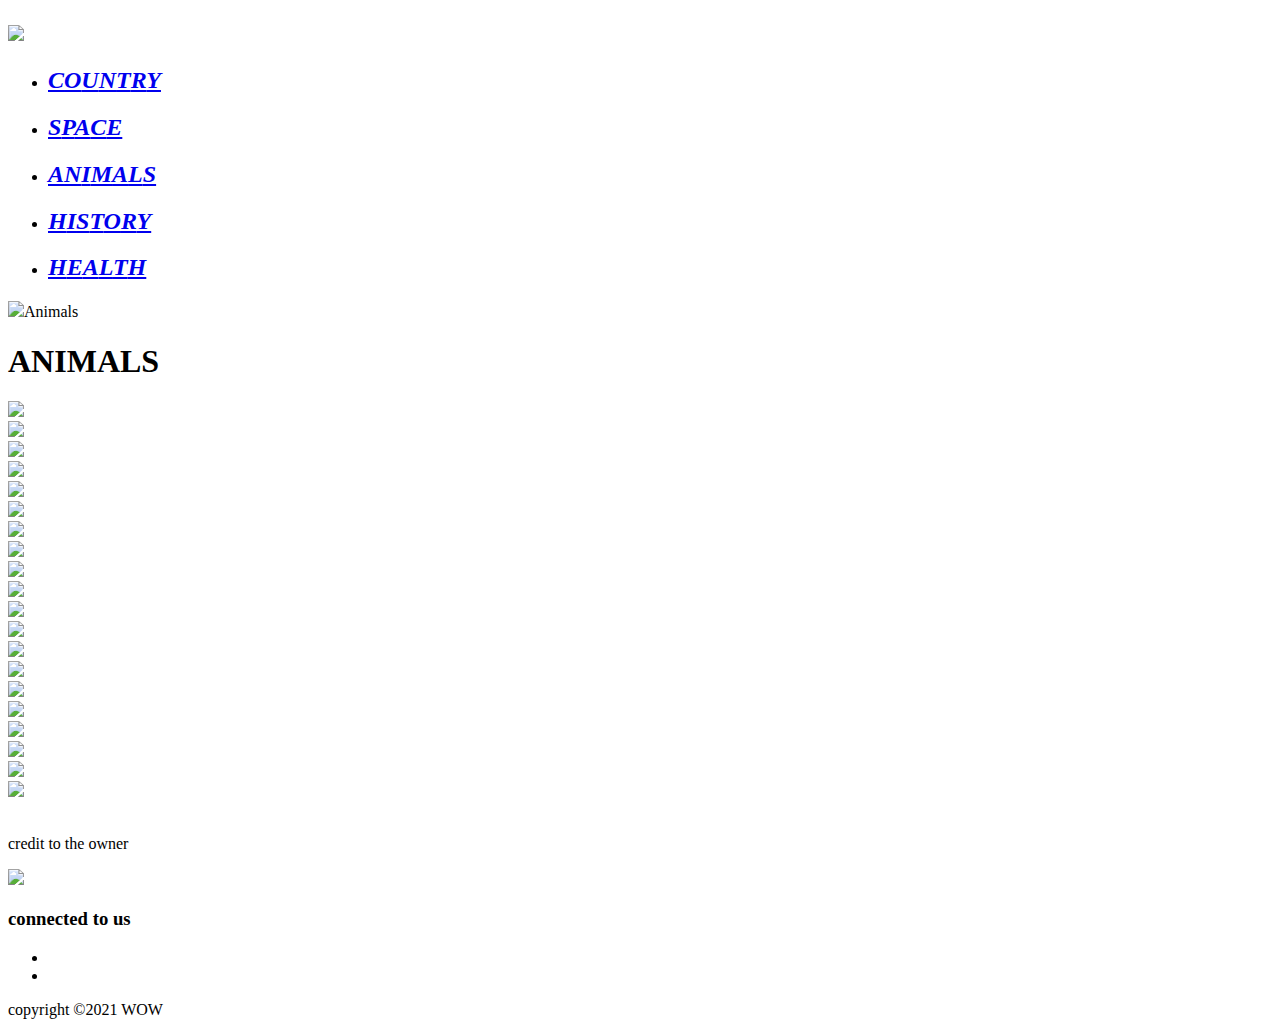
==== animals.html @ b7f02f97 "Add files via upload" ====
<!DOCTYPE html>
<html lang="en">
<head>
  <meta charset="UTF-8">
  <meta http-equiv="X-UA-Compatible" content="IE=edge">
  <meta name="viewport" content="width=device-width, initial-scale=1.0">
  <link rel="stylesheet" href="style.css">
  <link rel="stylesheet" href="https://pro.fontawesome.com/releases/v5.10.0/css/all.css" integrity="sha384-AYmEC3Yw5cVb3ZcuHtOA93w35dYTsvhLPVnYs9eStHfGJvOvKxVfELGroGkvsg+p" crossorigin="anonymous"/>
  <title>WOW</title>




  <nav class="navbar">
    <div class="brand-tittle"><h2> <img src="img/WOW.logo1.png"></h2>
    </div>
    </div>
    <a href="#" class="toggle-button">
      <span class="bar"></span>
      <span class="bar"></span>
      <span class="bar"></span>
    </a>
    <div class="navbar-links">
      <ul>
        <li><a href="amzingplacearoungtheworld.html"><h2><i class="ok">C</i><i class="yo">O</i><i class="yoo">U</i><i class="ok">N</i><i class="yo">T</i><i class="yoo">R</i><i class="ok">Y</i></h2></a></li>
        <li><a href="space.html"><h2><i class="yo">S</i><i class="yoo">P</i><i class="ok">A</i><i class="yo">C</i><i class="yoo">E</i></h2></a></li>
        <li><a href="animals.html"><h2><i class="ok">A</i><i class="yo">N</i><i class="yoo">I</i><i class="ok">M</i><i class="yo">A</i><i class="yoo">L</i><i class="ok">S</i></h2></a></li>
        <li><a href="histrory.html"><h2><i class="ok">H</i><i class="yo">I</i><i class="yoo">S</i><i class="ok">T</i><i class="yo">O</i><i class="yoo">R</i><i class="ok">Y</i></h2></a></li>
        <li><a href="healthy.html"><h2><i class="ok">H</i><i class="yo">E</i><i class="yoo">A</i><i class="ok">L</i><i class="yo">T</i><i class="yoo">H</i></h2></a></li>
      </ul>
    </div>
  </nav>
  
  


 
  <div class="wrap">
    <div id="slider">
      
      <div class="slide slide4">
        <div class="slide-content">
          <img src="WOW/WOW.logo.png"/><span>Animals</span>
         </div>
      </div>
    </div>
  </div>
  <div class="icon-bar">
    <a href="file:///C:/Users/CTT-PC/Desktop/index.html" class="home"><i class="far fa-home"></i></a>  
    <a href="#" class="return"><i class="fal fa-undo"></i></a>  
    <a href="https://www.instagram.com/w.o.w.education/" class="instagram"><i class="fab fa-instagram"></i></a> 
    <a href="https://www.pinterest.com/WOWedu2021/_saved/" class="pinterest"><i class="fab fa-pinterest-p"></i></a>
  </div>

  <h1>ANIMALS</h1>


  <div class="gallery">
    <div class="img-container">
      <img
      src="./previews/animal1-preview.png"
      data-original="animal1-full.png"
      />
     </div>
     <div class="img-container">
       <img
       src="./previews/animal2-preview.jpg"
       data-original="animal2-full.jpg"
       />
      </div>
     <div class="img-container">
       <img
       src="./previews/animal3-preview.jpg"
       data-original="animal3-full.jpg"
       />
      </div>
     <div class="img-container">
       <img
       src="./previews/animal4-preview.jpg"
       data-original="animal4-full.jpg"
       />
      </div>
      <div class="img-container">
       <img
       src="./previews/animal5-preview.jpg"
       data-original="animal5-full.jpg"
       />
      </div>
     <div class="img-container">
       <img
       src="./previews/animal6-preview.jpg"
       data-original="animal6-full.jpg"
       />
      </div>
      <div class="img-container">
       <img
       src="./previews/animal7-preview.jpg"
       data-original="animal7-full.jpg"
       />
      </div>
      <div class="img-container">
       <img
       src="./previews/animal8-preview.jpg"
       data-original="animal8-full.jpg"
       />
      </div>
      <div class="img-container">
       <img
       src="./previews/animal9-preview.jpg"
       data-original="animal9-full.jpg"
       />
      </div>
      <div class="img-container">
       <img
       src="./previews/animal10-preview.jpg"
       data-original="animal10-full.jpg"
       />
      </div>
      <div class="img-container">
       <img
       src="./previews/animal11-preview.jpg"
       data-original="animal11-full.jpg"
       />
      </div>
      <div class="img-container">
       <img
       src="./previews/animal12-preview.jpg"
       data-original="animal12-full.jpg"
       />
      </div>
      <div class="img-container">
       <img
       src="./previews/animal13-preview.jpg"
       data-original="animal13-full.jpg"
       />
      </div>
      <div class="img-container">
       <img
       src="./previews/animal14-preview.jpg"
       data-original="animal14-full.jpg"
       />
      </div>
      <div class="img-container">
       <img
       src="./previews/animal15-preview.jpg"
       data-original="animal15-full.jpg"
       />
      </div>
      <div class="img-container">
       <img
       src="./previews/animal16-preview.jpg"
       data-original="animal16-full.jpg"
       />
      </div>
      <div class="img-container">
       <img
       src="./previews/animal17-preview.jpg"
       data-original="animal17-full.jpg"
       />
      </div>
      <div class="img-container">
       <img
       src="./previews/animal18-preview.jpg"
       data-original="animal18-full.jpg"
       />
      </div>
      <div class="img-container">
       <img
       src="./previews/animal19-preview.jpg"
       data-original="animal19-full.jpg"
       />
      </div>
      <div class="img-container">
       <img
       src="./previews/animal20-preview.jpg"
       data-original="animal20-full.jpg"
       />
      </div>
     </div>
   </div>
  </div>
  <div class="modal">
    <img src="" alt="" class="full-img" />
    <p class="caption">credit to the owner</p>
  </div>
 <script src="./app.js"></script> 
</body>

<footer>
  <div class="footer-content">
    <img src="img/WOW.logo1.png"/>
    <h3>connected to us</h3>
    <ul class="social">
      <li><a href="https://www.instagram.com/w.o.w.education/"><i class="fab fa-instagram"></i></a></li>
      <li><a href="https://www.pinterest.com/WOWedu2021/_saved/"><i class="fab fa-pinterest-p"></i></a></li>
    </li>
    </ul>
    <p>copyright &copy;2021 WOW</p>
  </div>
</footer>
</html>
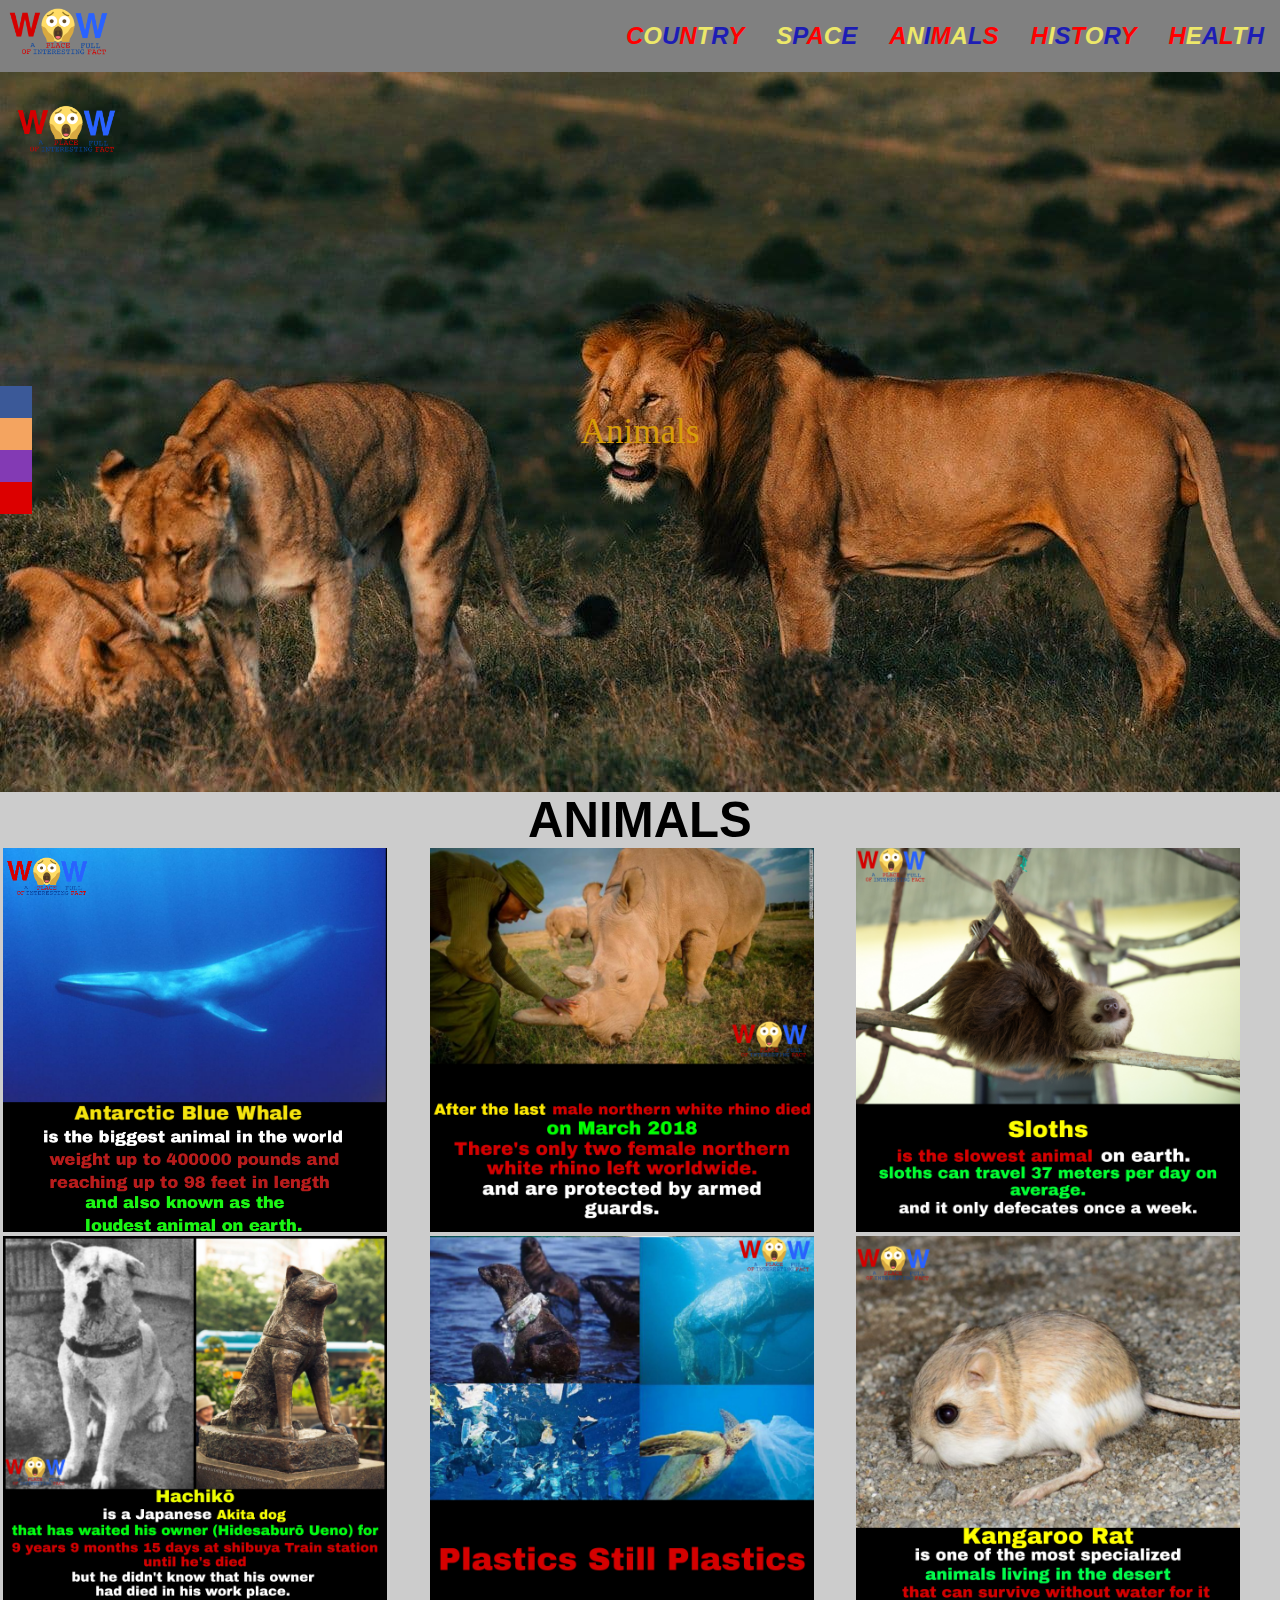
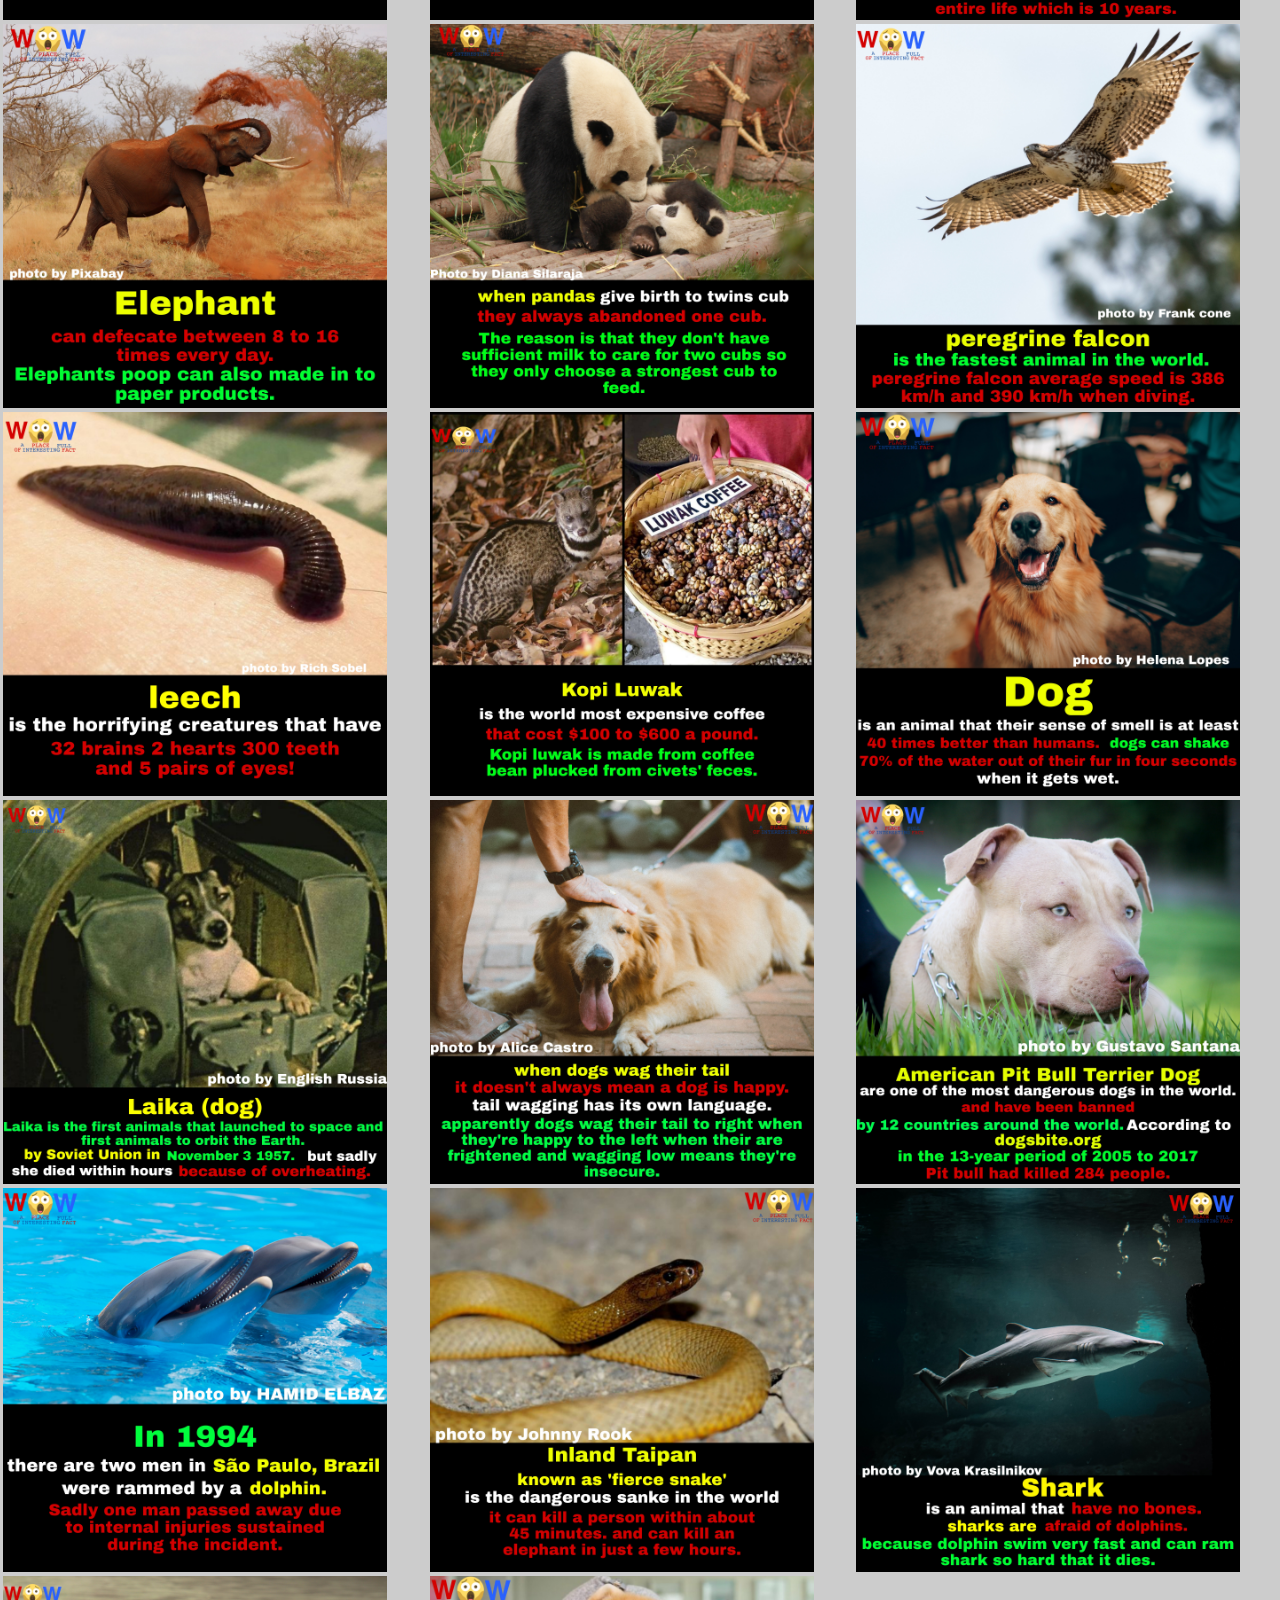
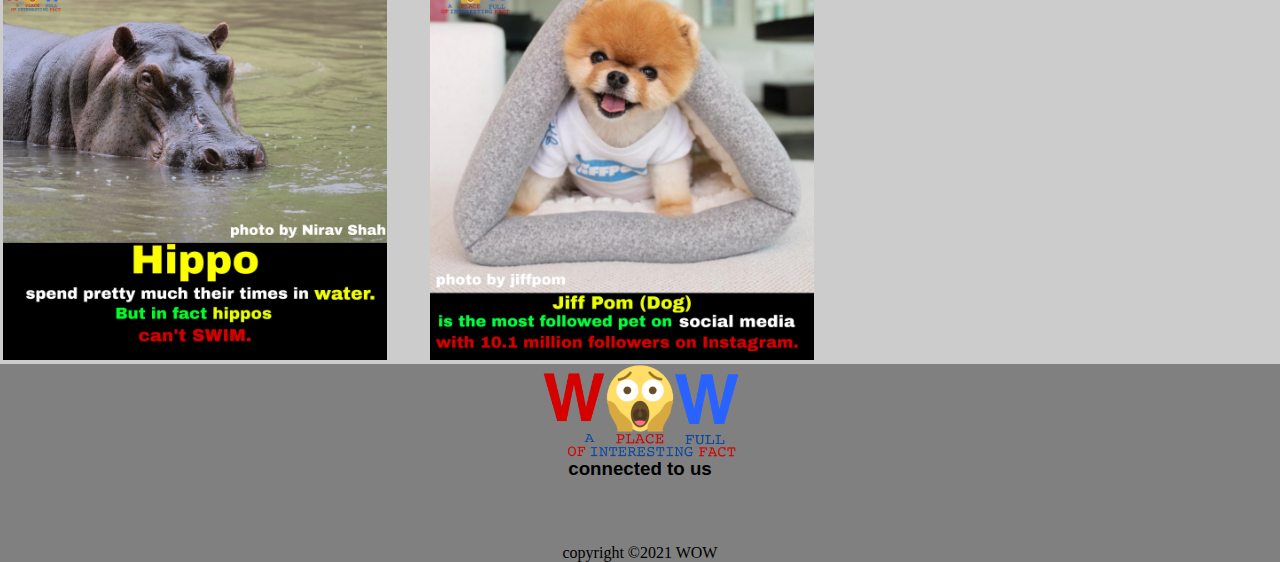
==== commit b64f66d7: "Update animals.html" ====
--- a/animals.html
+++ b/animals.html
@@ -40,7 +40,7 @@
       
       <div class="slide slide4">
         <div class="slide-content">
-          <img src="WOW/WOW.logo.png"/><span>Animals</span>
+          <img src="img/WOW.logo.png"/><span>Animals</span>
          </div>
       </div>
     </div>
--- a/style.css
+++ b/style.css
@@ -0,0 +1,524 @@
+
+/* pop up */
+* {
+  margin: 0;
+  padding: 0;
+  box-sizing: border-box;
+}
+
+.gallery {
+  display: grid;
+  min-height: 100vh;
+  justify-content: center;
+  align-items: center;
+  grid-template-columns: repeat(auto-fit, minmax(375px, 1fr));
+}
+
+.img-container {
+overflow: hidden;
+}
+
+.img-container img {
+  width: 90%;
+  height: 90%;
+  transition: all 0.3s ease-in-out;
+  cursor: pointer;
+  justify-content: center;
+  align-items: center;
+  object-fit: cover;
+  margin-left: 3px;
+  margin-right: 3px;
+  right: 1cm;
+}
+
+
+
+.img-container img:hover {
+  transform: scale(1.2);
+}
+
+@media screen and (max-width: 415px) {
+  .full-img.full-img.open {
+    width: 105vh;
+    height: 105vh;
+  }
+
+#slider,
+.wrap,
+.slide-content {
+width: 100%;
+height: 80vh;
+}
+}
+
+.modal {
+  background: whitesmoke;
+  position: fixed;
+  top: 0;
+  left: 0;
+  width: 100%;
+  height: 100%;
+  opacity: 0;
+  pointer-events: none;
+}
+
+.modal.open {
+  opacity: 1;
+  pointer-events: all;
+}
+
+.full-img {
+  position: absolute;
+  top: 50%;
+  left: 50%;
+  transform: translate(-50%, -50%) scale(0.5);
+  transition: all 0.25s ease-out;
+
+}
+.full-img.open {
+  transform: translate(-50%, -50%) scale(0.5);
+  width: 90%;
+  height: 190%;
+  object-fit: contain;
+  object-position: center;
+  ;
+}
+.modal p {
+  color: black;
+  font-size: 2rem;
+  position: absolute;
+  top: 0%;
+  left: 50%;
+  transform: translate(-50%, -5%);
+}
+
+
+
+/* slide content */
+#slider,
+.wrap,
+.slide-content {
+margin: 0;
+padding: 0;
+font-family: Arial, Helvetica, sans-serif;
+width: 100%;
+height: 80vh;
+overflow-x: hidden;
+justify-content: center;
+align-items: center;
+text-align: center;
+object-fit: cover;
+}
+
+.wrap {
+position: relative;
+}
+
+.slide {
+background-size: cover;
+background-position: center;
+background-repeat: no-repeat;
+}
+
+.slide1 {
+  background-image: url(img/demo1.jpg);
+}
+.slide2 {
+  background-image: url(img/demo2.jpg);
+}
+.slide4 {
+  background-image: url(img/demo4.jpg);
+}
+.slide5 {
+  background-image: url(img/demo5.jpg);
+}
+.slide6 {
+  background-image: url(img/demo6.jpg);
+}
+.slide7 {
+  background-image: url(img/demo7.jpg);
+}
+
+.slide-content {
+  display: flex;
+  flex-direction: column;
+  justify-content: center;
+  align-items: center;
+  text-align: center;
+  }
+
+.slide-content span {
+font-size: 5rem;
+color: #fff;
+}
+
+.arrow {
+cursor: pointer;
+position: absolute;
+top: 10%;
+margin-top: -35px;
+width: 100;
+height: 0;
+}
+
+#arrow-left {
+left: 0;
+margin-left: 50px;
+color: white;
+font-size: 35px;
+}
+
+#arrow-right {
+right: 0;
+margin-right: 30px;
+color: white;
+font-size: 35px;
+}
+
+ .slide1 img {
+   width: 285px;
+   height: 285px;
+   border: 5px solid rgb(237, 232, 105);
+   background-color: rgba(24, 22, 22, 0.446);
+ }
+
+
+ .ok {
+   color: red;
+ }
+ 
+ .yo {
+   color: rgb(237, 232, 105);
+ }
+ 
+ .yoo {
+  color: rgb(29, 29, 181);
+}
+
+ .slide2 span {
+  font-size: 35px;
+  color: lightcyan;
+  font-family: fantasy;
+}
+
+.slide4 span {
+  font-size: 35px;
+  color: rgb(216, 158, 10);
+  font-family: fantasy;
+}
+
+.slide5 span {
+  font-size: 35px;
+  color: rgb(240, 75, 130);
+  font-family: fantasy;
+}
+
+.slide6 span {
+  font-size: 35px;
+  color: whitesmoke;
+  font-family: fantasy;
+}
+
+
+.slide7 span {
+  font-size: 35px;
+  color: rgb(220, 0, 0);
+  font-family: fantasy;
+  left: 13cm;
+}
+
+.slide2 img {
+  width: 100px;
+  height: 100px;
+  position: absolute;
+  top: 8px;
+  left: 16px;
+}
+
+.slide4 img {
+  width: 100px;
+  height: 100px;
+  position: absolute;
+  top: 8px;
+  left: 16px;
+}
+
+.slide5 img {
+  width: 100px;
+  height: 100px;
+  position: absolute;
+  top: 8px;
+  left: 16px;
+}
+
+.slide6 img {
+  width: 100px;
+  height: 100px;
+  position: absolute;
+  top: 8px;
+  left: 16px;
+}
+
+.slide7 img {
+  width: 100px;
+  height: 100px;
+  position: absolute;
+  top: 8px;
+  left: 16px;
+}
+
+
+
+
+/* iconbar */
+.icon-bar {
+  position: fixed;
+  top: 50%;
+  -webkit-transform: translateY(-50%);
+  -ms-transform: translateY(-50%);
+  transform: translateY(-50%);
+}
+
+.icon-bar a {
+  display: block;
+  text-align: center;
+  padding: 16px;
+  transition: all 0.3s ease;
+  color: white;
+  font-size: 20px;
+}
+
+.icon-bar a:hover {
+  background-color: #000;
+}
+
+.home {
+  background: #3B5998;
+  color: white;
+}
+
+.instagram {
+  background: #833AB4;
+  color: white;
+}
+
+.pinterest {
+  background: rgb(220, 0, 0);
+  color: white;
+}
+
+.return {
+  background: sandybrown;
+  color: white;
+}
+
+
+
+
+/* footer */
+footer {
+  background-color: grey;
+  font-family: serif;
+}
+
+footer img {
+  width: 200px;
+}
+
+
+.footer-content {
+  display: flex;
+  align-items: center;
+  justify-content: center;
+  flex-direction: column;
+  text-align: center;
+}
+
+.social {
+  list-style: none;
+  display: flex;
+  align-items: center;
+  justify-content: center;
+  margin: 1rem 0 3rem 0;
+}
+
+.social li {
+  margin: 0 10px;
+}
+
+.social a {
+  text-decoration: none;
+  color: #fff;
+}
+
+.social a i {
+  font-size: 1.1rem;
+}
+
+.social a:hover i {
+  color: aqua;
+}
+
+.footer-content h3, p {
+  font-family: 'Trebuchet MS', 'Lucida Sans Unicode', 'Lucida Grande', 'Lucida Sans', Arial, sans-serif;
+}
+
+
+
+/* navbar */
+.navbar {
+  display: flex;
+  justify-content: space-between;
+  align-items: center;
+  background: gray;
+  color: white;
+  font-family: Verdana, Geneva, Tahoma, sans-serif;
+}
+
+.brand-tittle {
+  font-size: 1.5rem;
+  margin: .5rem;
+}
+
+
+.navbar-links ul {
+  margin: 0;
+  padding: 0;
+  display: flex;
+}
+
+.navbar-links li {
+  list-style: none;
+}
+
+.navbar-links li a {
+  color: white;
+  padding: 1rem;
+  display: block;
+}
+
+.navbar-links li:hover {
+  background-color: gray;
+}
+
+.toggle-button {
+  position: absolute;
+  top: .75rem;
+  right: 1rem;
+  display: none;
+  flex-direction: column;
+  justify-content: space-between;
+  width: 30px;
+  height: 21px;
+}
+
+.brand-tittle img {
+  width: 100px;
+}
+
+
+.toggle-button .bar {
+  height: 3px;
+  width: 100%;
+  background-color: white;
+  border-radius: 10px;
+}
+
+@media (max-width: 800px) {
+  .toggle-button {
+    display: flex;
+  }
+
+  .navbar-links {
+    display: none;
+    width: 100%;
+  }
+
+  .navbar {
+    flex-direction: column;
+    align-items: flex-start;
+  }
+
+  .navbar-links ul {
+    width: 100%;
+    flex-direction: column;
+  }
+
+  .navbar-links li {
+    text-align: center;
+  }
+
+  .navbar-links li a {
+    padding: .5rem 1rem;
+  }
+
+  .navbar-links.active {
+    display: flex;
+  }
+}
+
+
+
+
+/* unaconize */
+h1 {
+  text-align: center;
+  font-family: Verdana, Geneva, Tahoma, sans-serif;
+  font-size: 1.3cm;
+  }
+  
+  
+  a {
+    text-decoration: none;
+  }
+  
+  
+  p {
+  text-align: center;
+  border: whitesmoke;
+  font-family: serif;
+  }
+
+
+
+ /* tabs */
+ body {
+  background: #ccc;
+  font-family: 'Roboto', sans-serif;
+}
+.mytabs {
+  display: flex;
+  flex-wrap: wrap;
+  margin: 50px auto;
+  padding: 25px;
+}
+.mytabs input[type="radio"] {
+  display: none;
+}
+.mytabs label {
+  padding: 25px;
+  background: #e2e2e2;
+  font-weight: bold;
+}
+
+.mytabs .tab {
+  width: 100%;
+  padding: 20px;
+  background: #fff;
+  display: none;
+  order: 1;
+}
+.mytabs .tab h2 {
+  font-size: 3em;
+}
+
+.mytabs input[type='radio']:checked + label + .tab {
+  display: block;
+}
+
+.mytabs input[type="radio"]:checked + label {
+  background: #fff;
+}
+
+
+  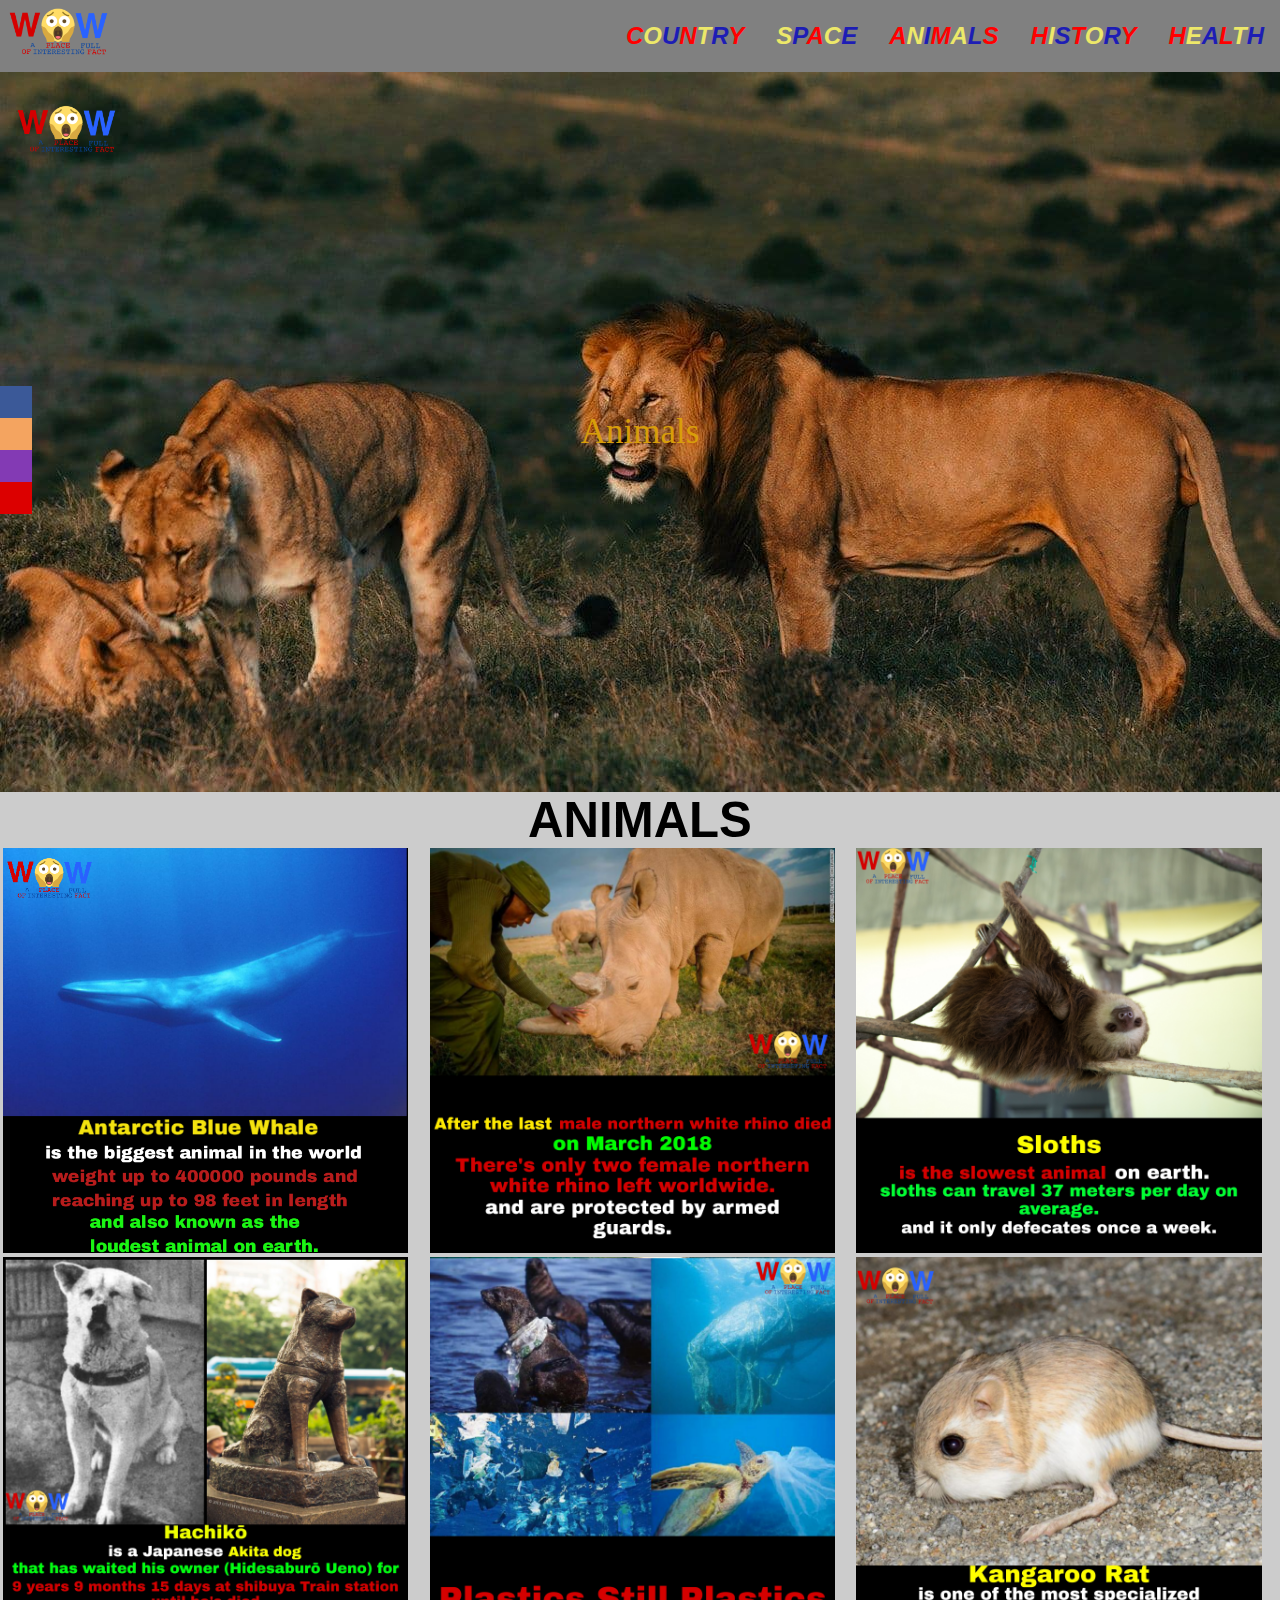
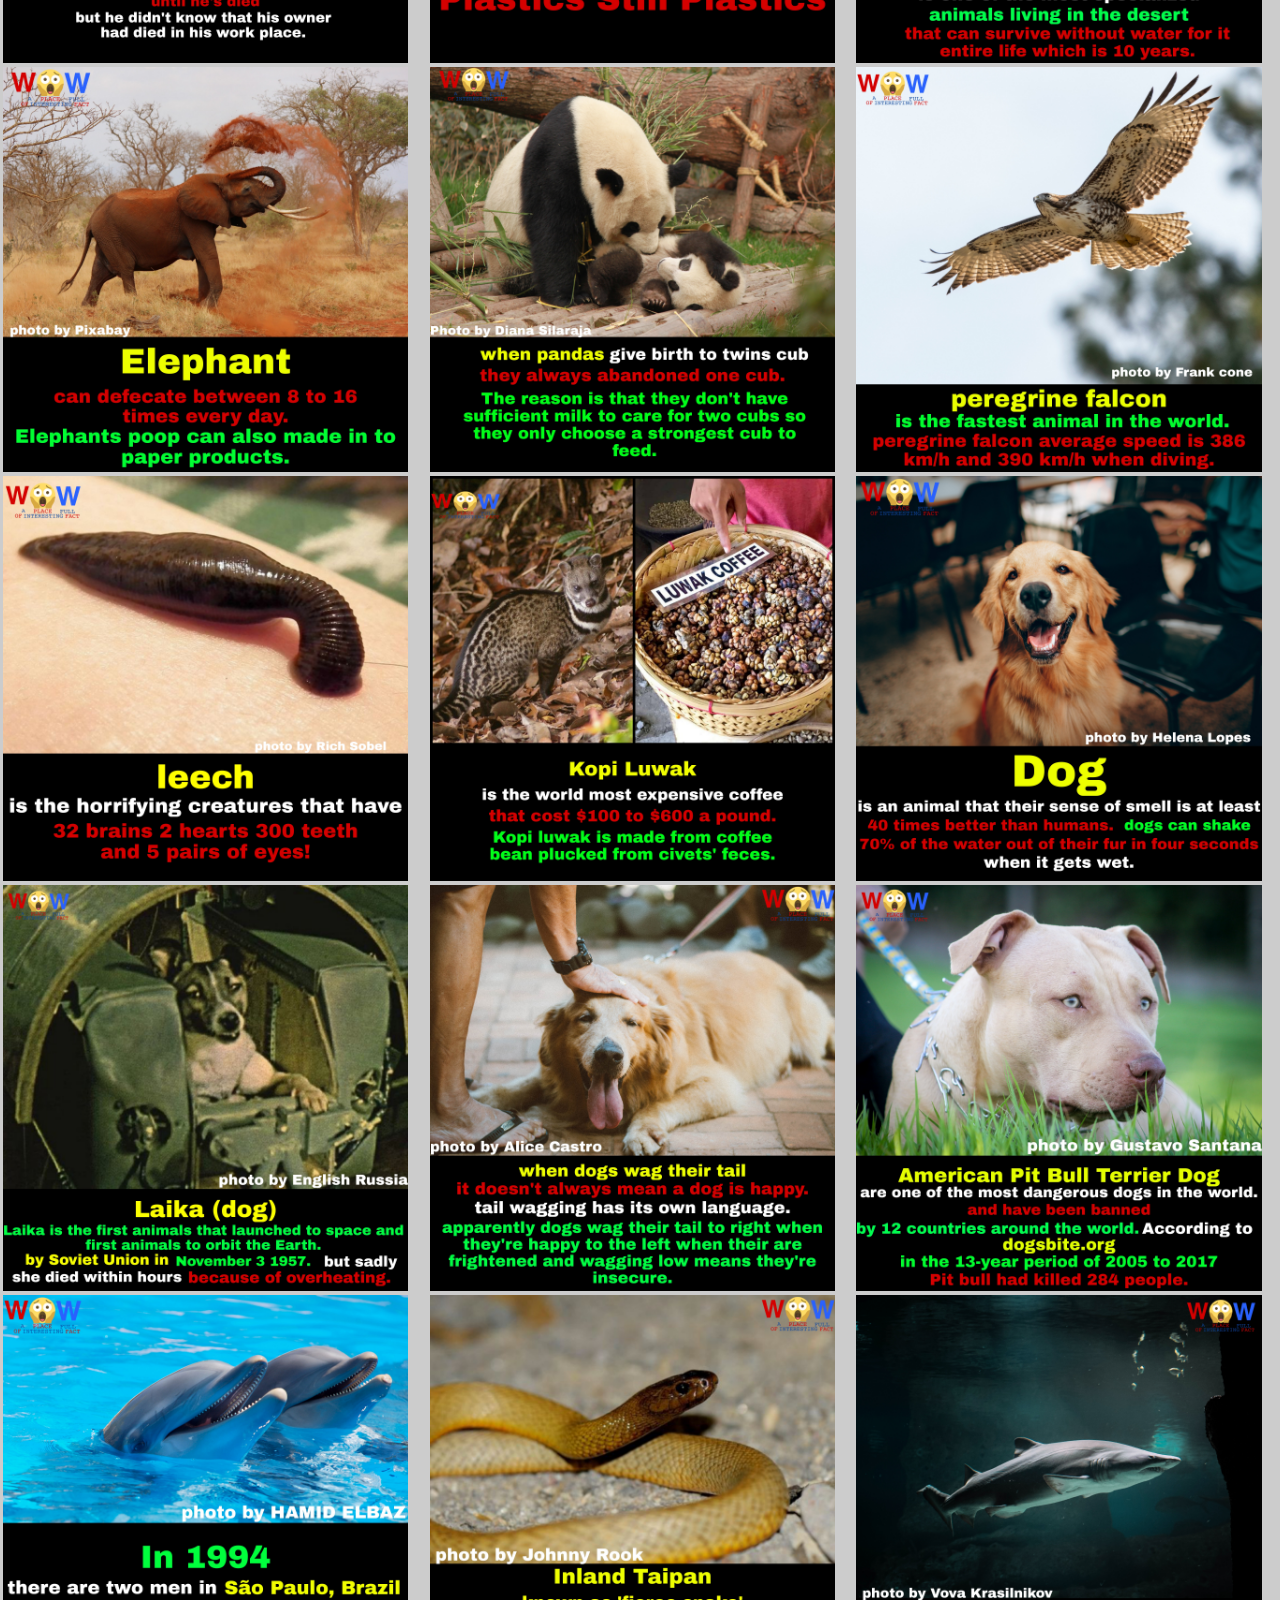
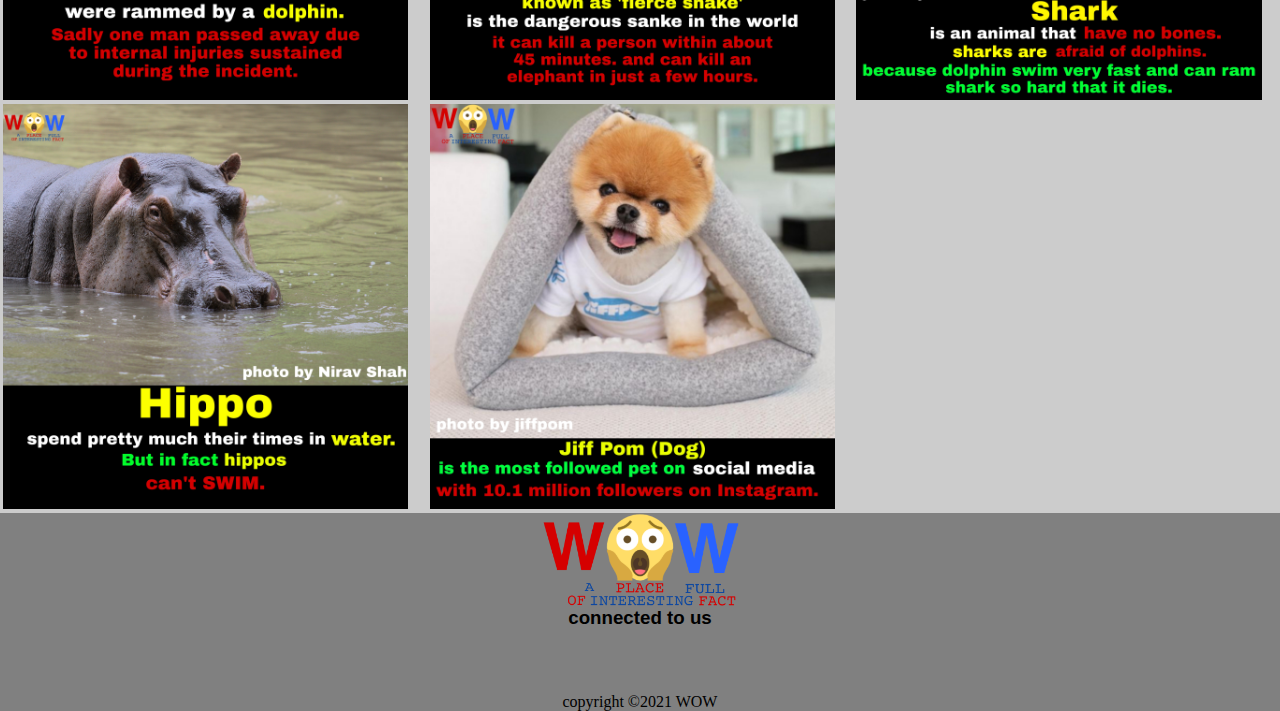
==== commit 0142f229: "Update animals.html" ====
--- a/animals.html
+++ b/animals.html
@@ -46,7 +46,7 @@
     </div>
   </div>
   <div class="icon-bar">
-    <a href="file:///C:/Users/CTT-PC/Desktop/index.html" class="home"><i class="far fa-home"></i></a>  
+    <a href="index.html" class="home"><i class="far fa-home"></i></a>  
     <a href="#" class="return"><i class="fal fa-undo"></i></a>  
     <a href="https://www.instagram.com/w.o.w.education/" class="instagram"><i class="fab fa-instagram"></i></a> 
     <a href="https://www.pinterest.com/WOWedu2021/_saved/" class="pinterest"><i class="fab fa-pinterest-p"></i></a>
--- a/style.css
+++ b/style.css
@@ -19,8 +19,8 @@
 }
 
 .img-container img {
-  width: 90%;
-  height: 90%;
+  width: 95%;
+  height: 95%;
   transition: all 0.3s ease-in-out;
   cursor: pointer;
   justify-content: center;
@@ -39,8 +39,8 @@
 
 @media screen and (max-width: 415px) {
   .full-img.full-img.open {
-    width: 105vh;
-    height: 105vh;
+    width: 100vh;
+    height: 100vh;
   }
 
 #slider,
@@ -521,4 +521,4 @@
 }
 
 
-  +  
